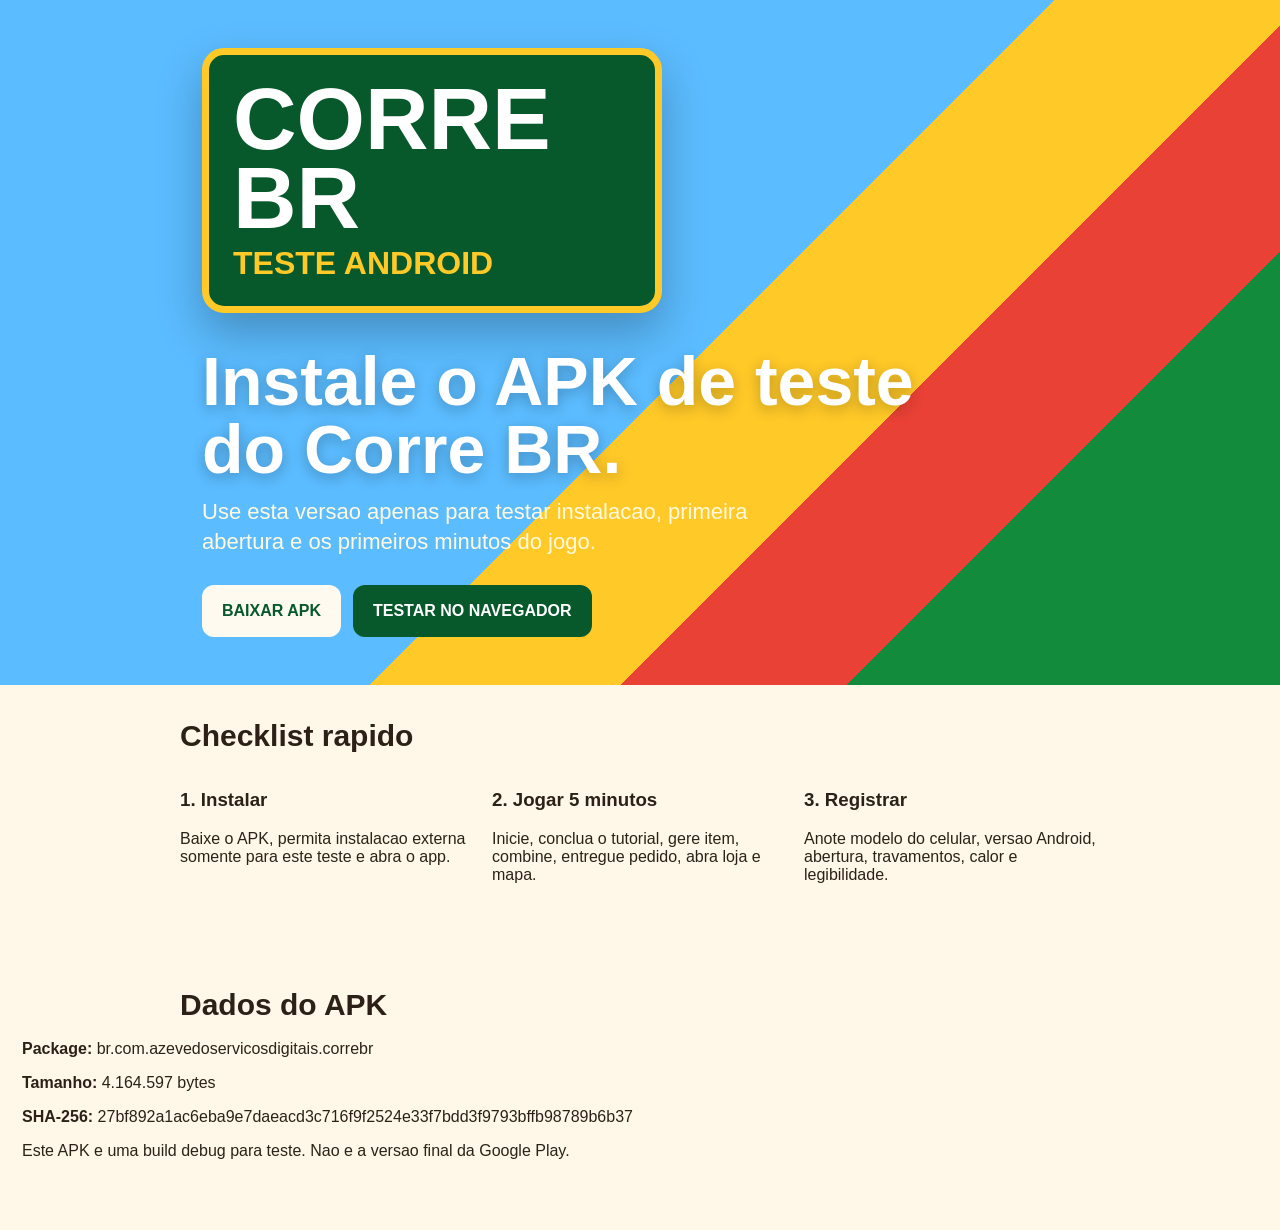
==== android-teste/index.html @ 0bf7d4fb "Add Android test page" ====
<!doctype html>
<html lang="pt-BR">
  <head>
    <meta charset="UTF-8" />
    <meta name="viewport" content="width=device-width, initial-scale=1.0" />
    <title>Corre BR - Teste Android</title>
    <link rel="stylesheet" href="../styles.css" />
  </head>
  <body>
    <main class="page">
      <section class="hero">
        <div class="sign">
          <strong>Corre BR</strong>
          <span>Teste Android</span>
        </div>
        <h1>Instale o APK de teste do Corre BR.</h1>
        <p>Use esta versao apenas para testar instalacao, primeira abertura e os primeiros minutos do jogo.</p>
        <div class="actions">
          <a href="https://github.com/veltramor/game-market-ontology-brasil/releases/download/android-debug-test-2026-06-06/app-debug.apk">Baixar APK</a>
          <a class="secondary" href="../jogar/">Testar no navegador</a>
        </div>
      </section>

      <section class="screens">
        <h2>Checklist rapido</h2>
        <div class="grid">
          <article>
            <h3>1. Instalar</h3>
            <p>Baixe o APK, permita instalacao externa somente para este teste e abra o app.</p>
          </article>
          <article>
            <h3>2. Jogar 5 minutos</h3>
            <p>Inicie, conclua o tutorial, gere item, combine, entregue pedido, abra loja e mapa.</p>
          </article>
          <article>
            <h3>3. Registrar</h3>
            <p>Anote modelo do celular, versao Android, abertura, travamentos, calor e legibilidade.</p>
          </article>
        </div>
      </section>

      <section class="screens">
        <h2>Dados do APK</h2>
        <p><strong>Package:</strong> br.com.azevedoservicosdigitais.correbr</p>
        <p><strong>Tamanho:</strong> 4.164.597 bytes</p>
        <p><strong>SHA-256:</strong> 27bf892a1ac6eba9e7daeacd3c716f9f2524e33f7bdd3f9793bffb98789b6b37</p>
        <p>Este APK e uma build debug para teste. Nao e a versao final da Google Play.</p>
      </section>
    </main>
  </body>
</html>
---- styles.css ----
* {
  box-sizing: border-box;
}

body {
  margin: 0;
  color: #2d2117;
  font-family: Arial, Helvetica, sans-serif;
  background: #fff8e8;
}

a {
  color: inherit;
}

.page {
  min-height: 100vh;
  background:
    linear-gradient(135deg, #5bbcff 0 42%, #ffc928 42% 52%, #e94135 52% 61%, #138b3d 61% 100%);
}

.hero {
  min-height: 72vh;
  padding: 48px 22px;
  display: flex;
  flex-direction: column;
  justify-content: center;
  max-width: 920px;
  margin: 0 auto;
}

.sign {
  width: min(100%, 460px);
  padding: 24px;
  border: 7px solid #ffc928;
  border-radius: 22px;
  background: #07592b;
  color: #fff;
  box-shadow: 0 20px 45px rgba(0, 0, 0, 0.25);
}

.sign strong {
  display: block;
  font-size: clamp(52px, 10vw, 88px);
  line-height: 0.9;
  font-weight: 900;
  text-transform: uppercase;
}

.sign span {
  display: block;
  margin-top: 8px;
  color: #ffc928;
  font-size: clamp(20px, 4vw, 32px);
  font-weight: 900;
  text-transform: uppercase;
}

h1 {
  max-width: 760px;
  margin: 34px 0 14px;
  color: #fff;
  font-size: clamp(34px, 7vw, 68px);
  line-height: 1;
  text-shadow: 0 4px 14px rgba(0, 0, 0, 0.25);
}

.hero p {
  max-width: 600px;
  margin: 0;
  color: #fff9df;
  font-size: 22px;
  line-height: 1.35;
}

.actions {
  display: flex;
  flex-wrap: wrap;
  gap: 12px;
  margin-top: 28px;
}

.actions a {
  min-height: 52px;
  display: inline-grid;
  place-items: center;
  padding: 0 20px;
  border-radius: 12px;
  background: #fffaf0;
  color: #07592b;
  font-weight: 900;
  text-decoration: none;
  text-transform: uppercase;
}

.actions .secondary {
  background: #07592b;
  color: #fff;
}

.screens {
  padding: 34px 22px 54px;
  background: #fff8e8;
}

.screens h2 {
  max-width: 920px;
  margin: 0 auto 18px;
  font-size: 30px;
}

.grid {
  max-width: 920px;
  margin: 0 auto;
  display: grid;
  grid-template-columns: repeat(3, 1fr);
  gap: 16px;
}

.grid img {
  width: 100%;
  border-radius: 18px;
  box-shadow: 0 14px 28px rgba(45, 33, 23, 0.18);
}

.doc {
  max-width: 760px;
  margin: 0 auto;
  padding: 42px 22px 80px;
  line-height: 1.6;
}

.doc h1 {
  color: #07592b;
  text-shadow: none;
}

.doc h2 {
  margin-top: 28px;
}

@media (max-width: 720px) {
  .grid {
    grid-template-columns: 1fr;
  }
}
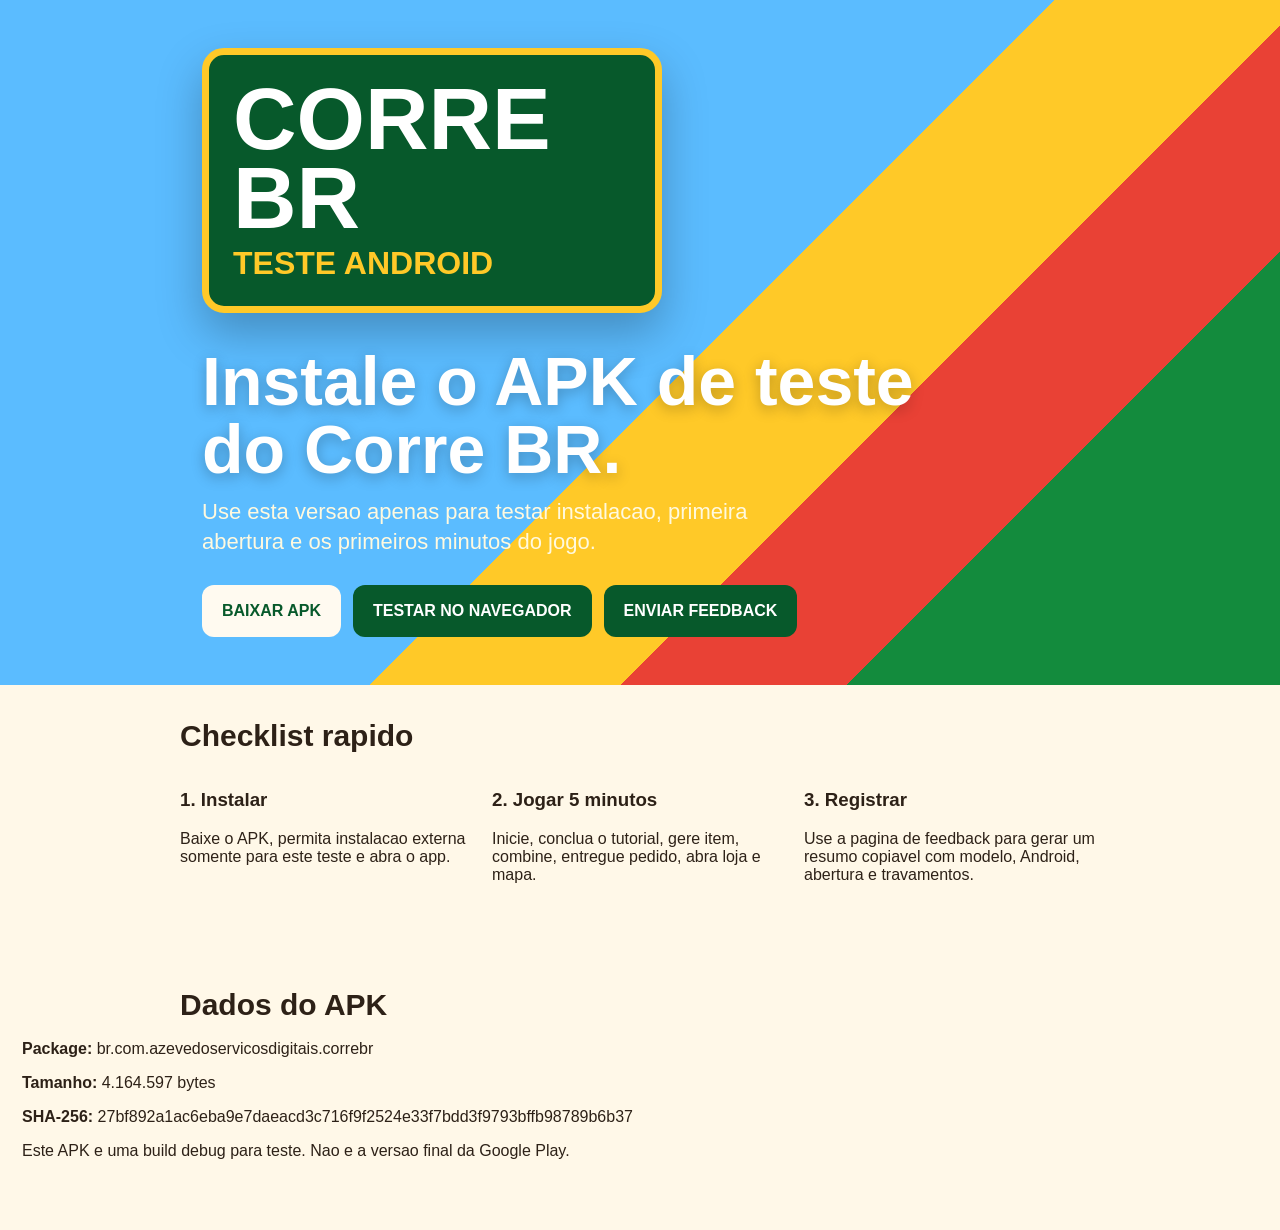
==== commit 152ec579: "Add tester feedback page" ====
--- a/android-teste/index.html
+++ b/android-teste/index.html
@@ -18,6 +18,7 @@
         <div class="actions">
           <a href="https://github.com/veltramor/game-market-ontology-brasil/releases/download/android-debug-test-2026-06-06/app-debug.apk">Baixar APK</a>
           <a class="secondary" href="../jogar/">Testar no navegador</a>
+          <a class="secondary" href="../feedback/">Enviar feedback</a>
         </div>
       </section>
 
@@ -34,7 +35,7 @@
           </article>
           <article>
             <h3>3. Registrar</h3>
-            <p>Anote modelo do celular, versao Android, abertura, travamentos, calor e legibilidade.</p>
+            <p>Use a pagina de feedback para gerar um resumo copiavel com modelo, Android, abertura e travamentos.</p>
           </article>
         </div>
       </section>
